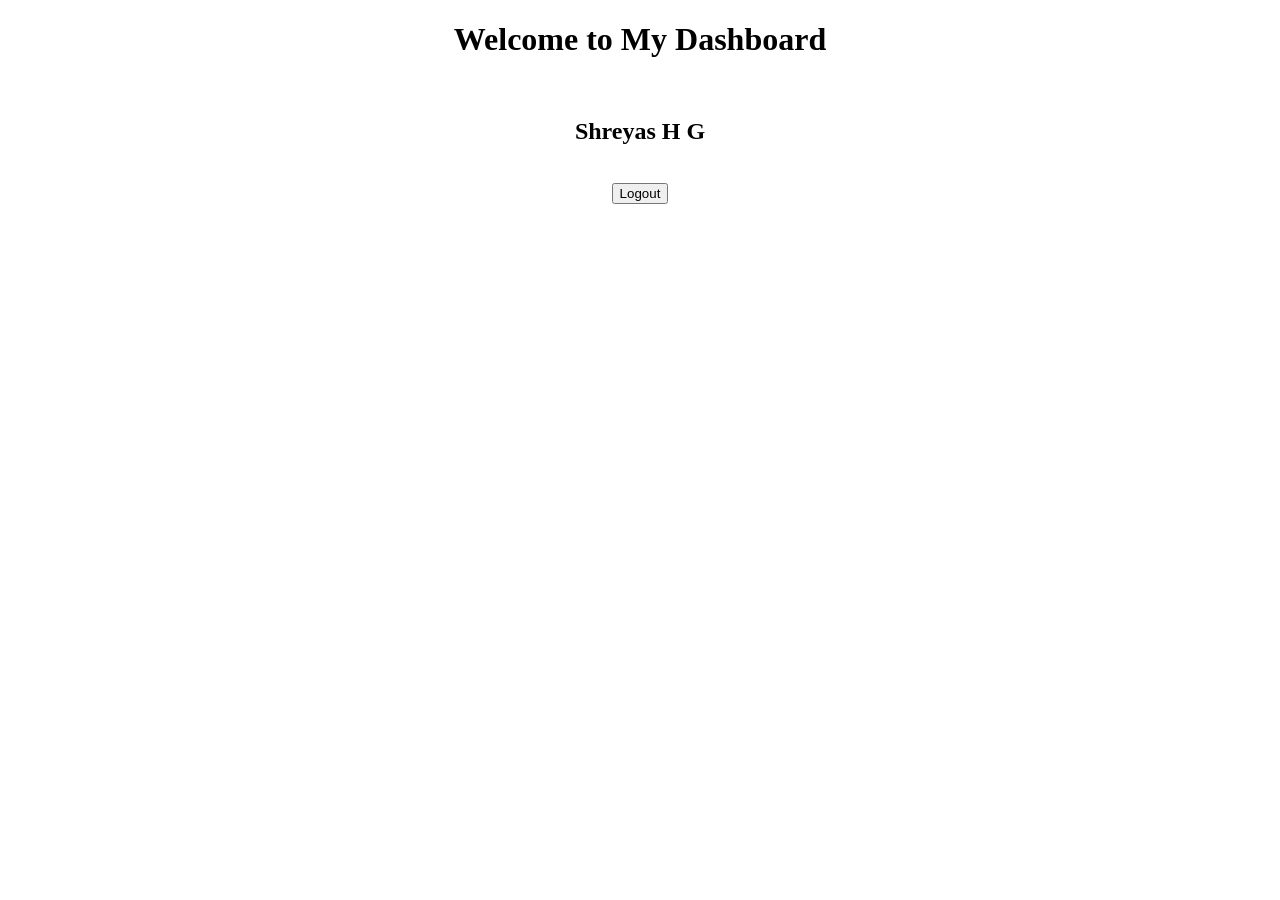
==== dashboard.html @ 68802459 "first commit" ====
<!DOCTYPE html>
<html>
<head>
    <title>Dashboard</title>
</head>
<body>
<center>
    <h1>Welcome to My Dashboard</h1>
    <br>
    <h2>Shreyas H G </h2>
<br>
    <a href="login.html">
        <button type="button">Logout</button>
    </a>
</center>
</body>
</html>
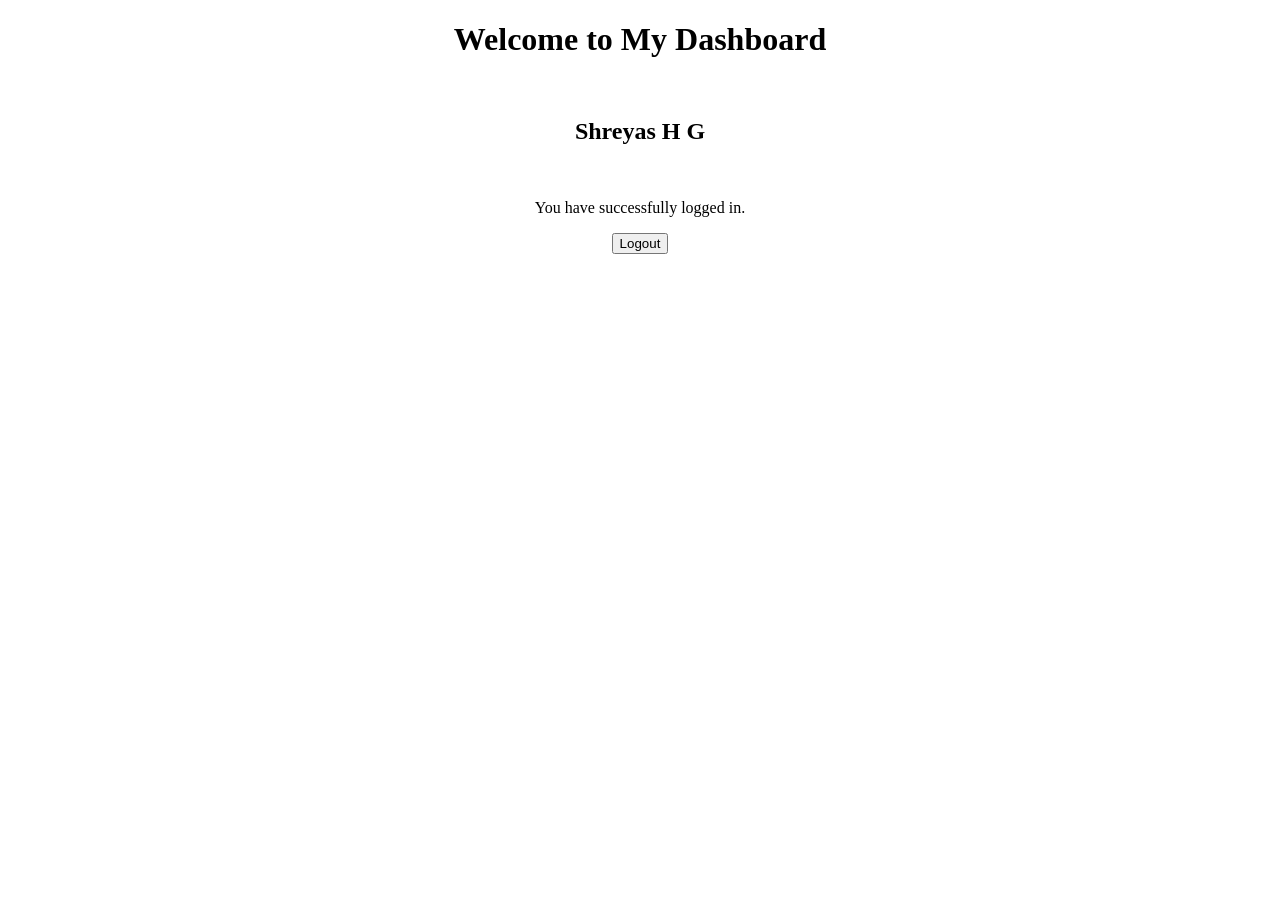
==== commit 758550a7: "added paragraph tag in  dasboard" ====
--- a/dashboard.html
+++ b/dashboard.html
@@ -9,6 +9,7 @@
     <br>
     <h2>Shreyas H G </h2>
 <br>
+<p>You have successfully logged in.</p>
     <a href="login.html">
         <button type="button">Logout</button>
     </a>
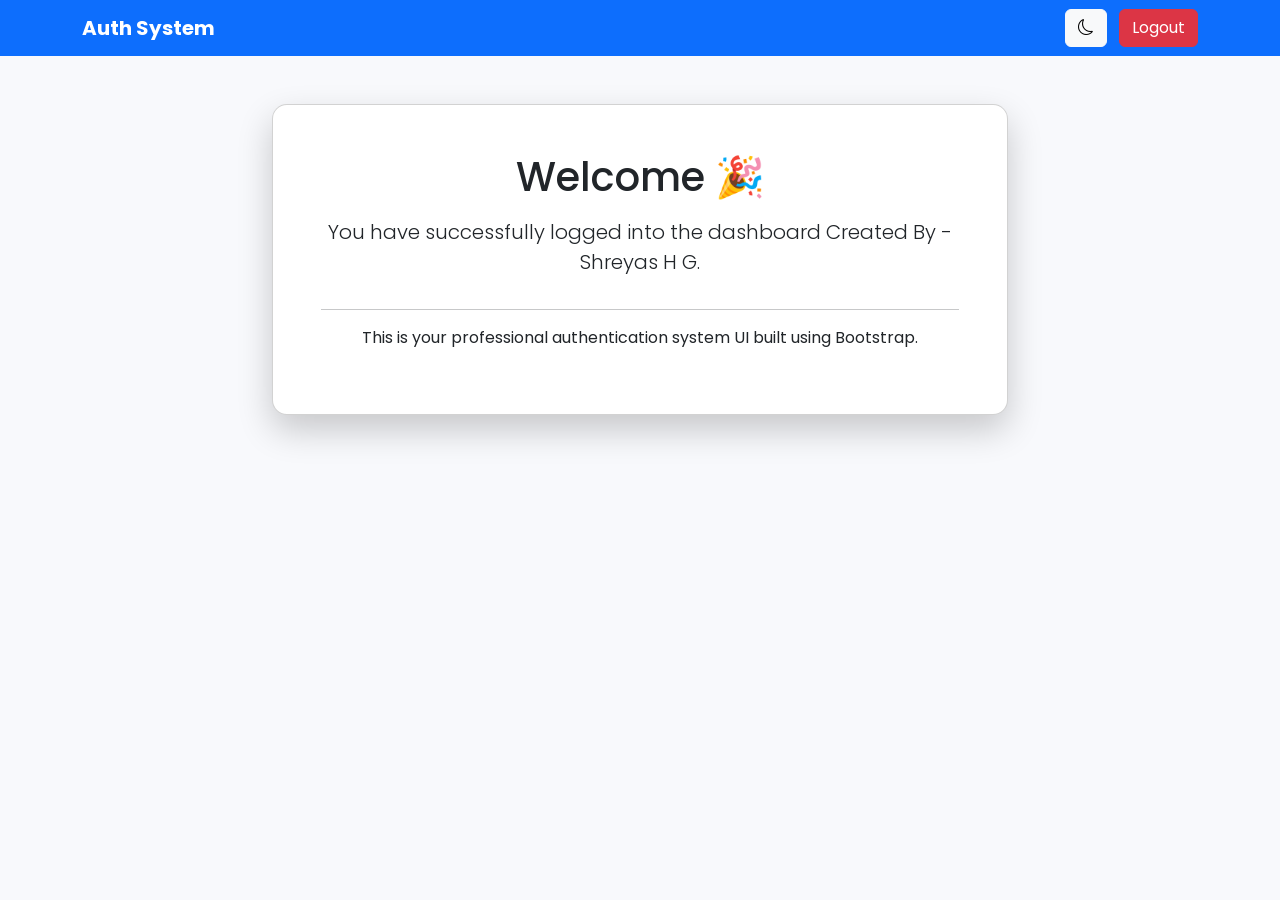
==== commit 7d44b3bf: "Styled authentication system with Bootstrap and bonus features" ====
--- a/dashboard.html
+++ b/dashboard.html
@@ -1,18 +1,104 @@
 <!DOCTYPE html>
-<html>
+<html lang="en">
 <head>
+    <meta charset="UTF-8">
+    <meta name="viewport" content="width=device-width, initial-scale=1.0">
     <title>Dashboard</title>
+
+    <!-- Bootstrap CSS -->
+    <link href="https://cdn.jsdelivr.net/npm/bootstrap@5.3.2/dist/css/bootstrap.min.css" rel="stylesheet">
+
+    <!-- Bootstrap Icons -->
+    <link rel="stylesheet" href="https://cdn.jsdelivr.net/npm/bootstrap-icons@1.11.1/font/bootstrap-icons.css">
+
+    <!-- Google Font -->
+    <link href="https://fonts.googleapis.com/css2?family=Poppins&display=swap" rel="stylesheet">
+
+    <!-- Custom CSS -->
+    <link rel="stylesheet" href="styles.css">
 </head>
-<body>
-<center>
-    <h1>Welcome to My Dashboard</h1>
-    <br>
-    <h2>Shreyas H G </h2>
-<br>
-<p>You have successfully logged in.</p>
-    <a href="login.html">
-        <button type="button">Logout</button>
-    </a>
-</center>
+
+<body class="dashboard-bg">
+
+<!-- ================= NAVBAR START ================= -->
+<nav class="navbar navbar-expand-lg navbar-dark bg-primary">
+
+    <div class="container">
+
+        <!-- Logo / Title -->
+        <a class="navbar-brand fw-bold">Auth System</a>
+
+        <!-- Mobile Toggle Button -->
+        <button class="navbar-toggler" type="button"
+                data-bs-toggle="collapse"
+                data-bs-target="#navMenu">
+            <span class="navbar-toggler-icon"></span>
+        </button>
+
+        <!-- Navbar Content -->
+        <div class="collapse navbar-collapse" id="navMenu">
+
+            <!-- Right Side Buttons -->
+            <div class="ms-auto mt-3 mt-lg-0">
+
+                <!-- Dark Mode Button -->
+                <button class="btn btn-light me-2"
+                        onclick="toggleDarkMode()">
+                    <i class="bi bi-moon"></i>
+                </button>
+
+                <!-- Logout Button -->
+                <a href="index.html" class="btn btn-danger">
+                    Logout
+                </a>
+
+            </div>
+
+        </div>
+
+    </div>
+
+</nav>
+<!-- ================= NAVBAR END ================= -->
+
+
+<!-- ================= DASHBOARD CONTENT ================= -->
+<div class="container mt-5">
+
+    <div class="row justify-content-center">
+
+        <div class="col-lg-8 col-md-10 col-sm-12">
+
+            <!-- Welcome Card -->
+            <div class="card auth-card p-5 text-center">
+
+                <h1 class="mb-3">Welcome 🎉</h1>
+
+                <p class="lead">
+                    You have successfully logged into the dashboard Created By - Shreyas H G.
+                </p>
+
+                <hr>
+
+                <p>
+                    This is your professional authentication system UI built using Bootstrap.
+                </p>
+
+            </div>
+
+        </div>
+
+    </div>
+
+</div>
+<!-- ================= END CONTENT ================= -->
+
+
+<!-- Bootstrap JS -->
+<script src="https://cdn.jsdelivr.net/npm/bootstrap@5.3.2/dist/js/bootstrap.bundle.min.js"></script>
+
+<!-- Custom JS -->
+<script src="script.js"></script>
+
 </body>
 </html>
--- a/styles.css
+++ b/styles.css
@@ -0,0 +1,60 @@
+/* Global font */
+body {
+    font-family: 'Poppins', sans-serif;
+    background: linear-gradient(135deg, #4e73df, #1cc88a);
+    height: 100vh;
+}
+
+/* Card styling */
+.auth-card {
+    border-radius: 15px;
+    box-shadow: 0 15px 35px rgba(0,0,0,0.2);
+    transition: 0.3s;
+}
+
+.auth-card:hover {
+    transform: translateY(-5px);
+}
+
+/* Custom button */
+.btn-custom {
+    background: #4e73df;
+    color: white;
+    transition: 0.3s;
+}
+
+.btn-custom:hover {
+    background: #224abe;
+    transform: scale(1.05);
+}
+
+/* Links */
+.auth-link {
+    text-decoration: none;
+    color: #4e73df;
+}
+
+.auth-link:hover {
+    text-decoration: underline;
+}
+
+/* Dashboard */
+.dashboard-bg {
+    background: #f8f9fc;
+    height: 100vh;
+}
+
+.dark-mode {
+    background: #121212 !important;
+    color: white !important;
+}
+
+@media (max-width:768px) {
+    .auth-card {
+        padding: 20px !important;
+    }
+}
+
+.auth-card {
+    background: white;
+}
